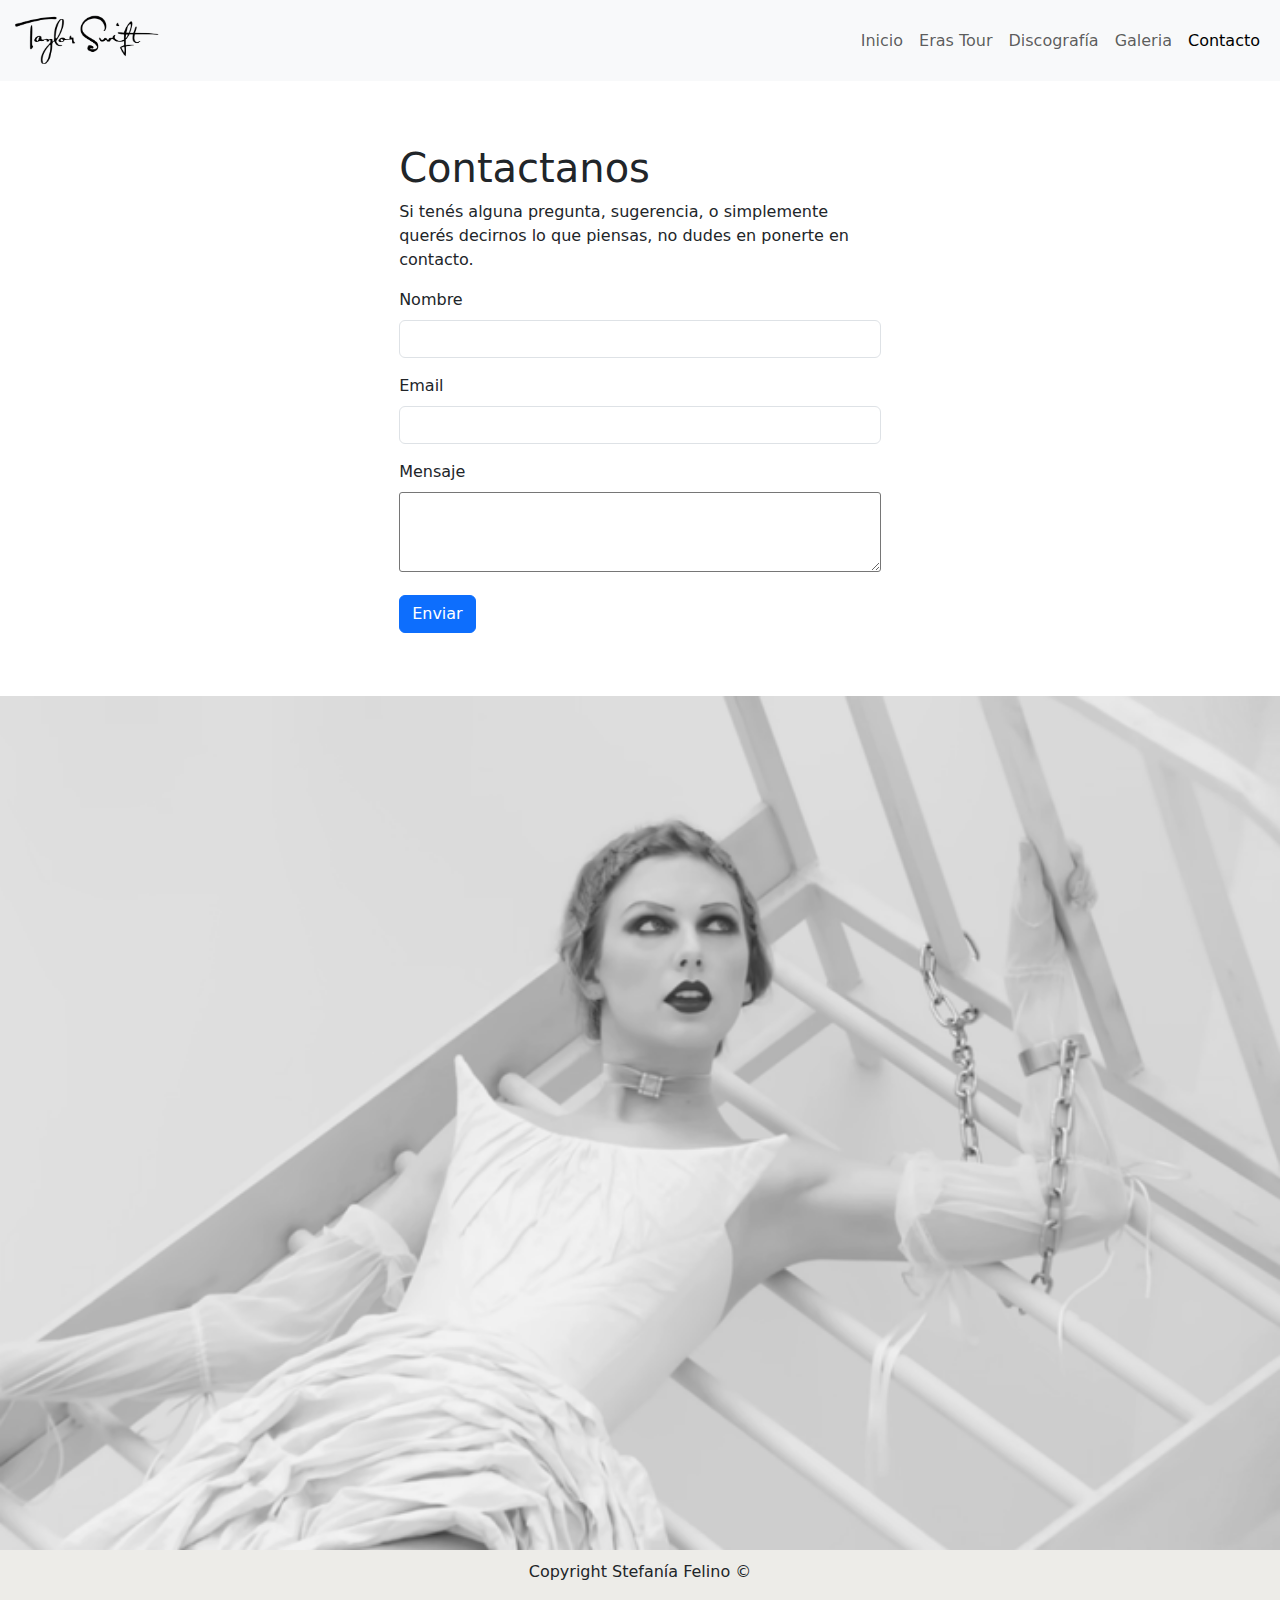
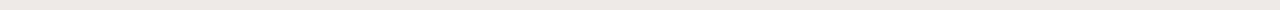
==== pages/contacto.html @ 02237abc "Proyecto Final" ====
<!DOCTYPE html>
<html lang="en">
<head>
    <meta charset="UTF-8">
    <meta name="viewport" content="width=device-width, initial-scale=1.0">
    <link rel="stylesheet" href="../css/estilos.css">
    <link href="https://cdn.jsdelivr.net/npm/bootstrap@5.3.3/dist/css/bootstrap.min.css" rel="stylesheet" integrity="sha384-QWTKZyjpPEjISv5WaRU9OFeRpok6YctnYmDr5pNlyT2bRjXh0JMhjY6hW+ALEwIH" crossorigin="anonymous">
    <title>Comunicate con nosotros | Taylor Swift fanpage</title>
    <meta name="description" content="En la sección de contacto, podrás ponerte en comunicación con nosotros para cualquier consulta, comentario o sugerencia relacionada con nuestra fan page">
    <meta name="keywords" content="contacto, enviar, formulario,">
</head>
<!-- Banner principal -->
<body>
    <header>
        <!-- Logo  -->
        
         <!-- menu de navegacion -->
         <nav class="navbar navbar-expand-lg bg-body-tertiary">
            <div class="container-fluid">
              <a class="navbar-brand" href="../index.html">
                <img src="../img/sticker-png-taylor-swift-logo.png" alt="logo taylor swift" width="150px">
              </a>
              <button class="navbar-toggler" type="button" data-bs-toggle="collapse" data-bs-target="#navbarSupportedContent" aria-controls="navbarSupportedContent" aria-expanded="false" aria-label="Toggle navigation">
                <span class="navbar-toggler-icon"></span>
              </button>
              <div class="collapse navbar-collapse" id="navbarSupportedContent">
                <ul class="navbar-nav ms-auto mb-2 mb-lg-0">
                  <li class="nav-item">
                    <a class="nav-link" aria-current="" href="../index.html">Inicio</a>
                  </li>
                  <li class="nav-item">
                    <a class="nav-link" href="../pages/eras-tour.html">Eras Tour </a>
                  </li>

                  <li class="nav-item"></li>
                  <a class="nav-link" href="../pages/discografia.html"> Discografía 
                      
                  </a>
                </li>

                  <li class="nav-item"></li>
                    <a class="nav-link" href="../pages/galeria.html"> Galeria

                    </a>
                  </li>

                  <li class="nav-item"></li>
                  <a class="nav-link active" href="../pages/contacto.html"> Contacto </a>
                </li>

                  </li>
                </ul>
                </form>
              </div>
            </div>
          </nav>
    </header>

    <!-- Formulario de contacto -->

    <main>

      <div class="form-area">
        <div class="container">
          <div class="row single-form g-0">
            <div class="col-sm-12 col-lg-6">
              <div class="left">
                <h1><span> Contactanos </span></h1>
                <p>Si tenés alguna pregunta, sugerencia, o simplemente querés decirnos lo que piensas, no dudes en ponerte en contacto.</p>

              </div>

            </div>

            <div class="col -sm-12 col-lg-6">
              <div class="right">
                <i class="fa fa-caret-left"></i>
                <form>
                  <div class="mb-3">
                    <label for="exampleInputEmail1" class="form-label">Nombre</label>
                    <input type="text" class="form-control" id="exampleInputEmail1" aria-describedby="emailHelp">
                    
                  </div>
                  <div class="mb-3">
                    <label for="exampleInputPassword1" class="form-label">Email</label>
                    <input type="email" class="form-control" id="exampleInputPassword1">
                  </div>

                  <div class="mb-3">
                    <label for="exampleInputPassword1" class="form-label">Mensaje</label>
                    <textarea class="email" class="form-control" id="exampleInputPassword1"></textarea>
                  </div>

                  <button type="submit" class="btn btn-primary">Enviar</button>
                </form>
                

              </div>

            </div>

          </div>

        </div>

      </div>
      <div class="taylor-contacto">
      <img src="../img/taylor-contacto.webp" alt="taylor contacto">
      </div>
    </main>


<!-- Pie de pagina -->
    <footer>

        <p> Copyright Stefanía Felino © </p>
        <script src="https://cdn.jsdelivr.net/npm/bootstrap@5.3.3/dist/js/bootstrap.bundle.min.js" integrity="sha384-YvpcrYf0tY3lHB60NNkmXc5s9fDVZLESaAA55NDzOxhy9GkcIdslK1eN7N6jIeHz" crossorigin="anonymous"></script>
    </footer>
</body>
</html>
---- css/estilos.css ----
@charset "UTF-8";
/* Reset */
* {
  margin: 0;
  padding: 0;
  box-sizing: border-box;
}

/* variables de color */
/* variables de tamaño de fuente */
/* variables de transiciones */
/* estilos */
/* Inicio */
.banner-principal {
  display: none;
}

.banner-vertical img:hover {
  transform: scale(1.1);
}

.banner-vertical img {
  width: 100%;
  opacity: 90%;
  transition: all 0.5s ease-in-out;
  z-index: 0;
}

.texto-inicio {
  font-size: 0.7rem;
  position: absolute;
  top: 50%;
  left: 50%;
  text-align: center;
  padding: 15px;
  width: 100%;
  line-height: 2;
  transform: translate(-50%, -50%);
  color: white;
  z-index: 1;
  text-shadow: 0 0 8px rgba(0, 0, 0, 0.8);
}
.texto-inicio h1 {
  font-size: 2rem;
}

header {
  z-index: 10;
  position: relative;
}

.nav-link {
  padding: 10px 15px;
  font-size: 1.5rem;
  margin-right: 0px;
}

main {
  grid-template-columns: 1fr;
  row-gap: 2rem;
  align-content: center;
}

/* Parrafo */
.texto-inicio {
  text-align: center;
  padding: 30px;
}

/* Eras Tour */
.texto-eras-tour {
  padding: 20px;
  text-align: center;
}

.banner-principal-eras-tour {
  text-align: center;
}
.banner-principal-eras-tour img {
  width: 100%;
  height: auto;
  max-width: 600px;
  display: block;
  margin: 0 auto;
}

/* Tablas */
.container {
  display: flex;
  justify-content: center;
  align-items: center;
  flex-direction: column;
  align-items: center;
  padding: 10px;
}

table {
  width: 100%;
  border-collapse: collapse;
  margin-bottom: 20px;
}

th, td {
  padding: 15px;
  text-align: left;
  border: 1px solid #ddd;
}

.btn {
  padding: 10px 15px;
  background-color: #007bff;
  color: white;
  border: none;
  border-radius: 5px;
  cursor: pointer;
}
.btn:hover {
  background-color: #0056b3;
}

.taylor-contacto {
  width: 100%;
  height: auto;
  opacity: 0.9;
  border-radius: 8px;
}

/* Discografia */
.cards {
  display: flex;
  flex-wrap: wrap;
  justify-content: space-between;
}
.cards img {
  max-width: 100%;
}

.card {
  flex: 1 1 100%;
  max-width: 30rem;
  margin: 10px;
  box-shadow: 0 2px 5px rgba(0, 0, 0, 0.1);
  border-radius: 8px;
}

.card-img-top {
  width: 100%;
  border-top-left-radius: 8px;
  border-top-right-radius: 8px;
}

.discografia {
  text-align: center;
  padding: 30px;
  margin: 0;
}

/* Galeria */
.contenedor {
  margin: 1.8rem 1.8rem;
  display: grid;
  grid-template-columns: 1fr;
  grid-template-rows: repeat(3 20%);
  row-gap: 1.5rem;
  align-content: center;
}

main div img {
  width: 100%;
  height: 100%;
  object-fit: cover;
}

main .img-dos, main .img-cinco {
  display: none;
}

/* Formulario de contacto */
.row.single-form {
  display: flex;
  align-items: center;
  flex-direction: column;
}

.container-form form {
  margin: 40px 0;
}

.container-form form .campo, textarea {
  width: 100%;
  padding: 15px 10px;
  font-size: 15px;
  margin-bottom: 30px;
  border-radius: 3px;
  outline: 0px;
}

.container-form form textarea {
  max-width: 600px;
  min-width: 600px;
  min-height: 140px;
  max-height: 150px;
}

.form-area {
  padding-top: 1%;
  padding-bottom: 1%;
  margin: 40px;
}

.left {
  text-align: left;
}

/* Estilos del footer */
footer {
  text-align: center;
  background-color: #EDECE8;
  padding: 10px;
  position: relative;
  z-index: 10;
  display: flex;
  justify-content: center;
  align-items: center;
}

/* estilos de tablet */
@media screen and (min-width: 600px) {
  header {
    justify-content: space-between;
  }
  .contenedor {
    grid-template-columns: repeat(2, 1fr);
    grid-template-rows: repeat(2, 40%);
    column-gap: 1.5rem;
  }
  .img-cuatro {
    grid-column: span 2;
  }
  /* Discografía */
  .card {
    width: auto;
  }
  .cards {
    grid-template-columns: repeat(2, 1fr);
    gap: 20px;
  }
  .texto-inicio {
    font-size: 1.5rem;
    position: absolute;
    top: 50%;
    left: 50%;
    text-align: center;
    padding: 15px;
    width: 100%;
    line-height: 2;
    transform: translate(-50%, -50%);
    color: white;
    z-index: 1;
    text-shadow: 0 0 8px rgba(0, 0, 0, 0.8);
  }
  .texto-inicio h1 {
    font-size: 3rem;
  }
  /* eras tour */
  .banner-principal-eras-tour img {
    max-width: 100%;
    margin: 0 auto;
  }
  table {
    width: 100%;
    border-collapse: collapse;
    margin-bottom: 50px;
  }
  th, td {
    padding: 25px;
    text-align: left;
    border: 1px solid #ddd;
  }
  /* Discografía */
  .discografia {
    padding: 20px;
    text-align: center;
  }
  .cards {
    display: flex;
    flex-wrap: wrap;
    justify-content: center;
    max-width: 100%;
  }
  .card {
    max-width: 30rem;
    margin: 15px;
    box-shadow: 0 2px 5px rgba(0, 0, 0, 0.1);
    border-radius: 8px;
    transition: transform 0.2s;
  }
  .card:hover {
    transform: scale(1.02);
  }
  .card-img-top {
    width: 100%;
    border-top-left-radius: 8px;
    border-top-right-radius: 8px;
  }
  /* Footer */
  footer {
    text-align: center;
    background-color: #EDECE8;
    padding: 15px;
    position: relative;
    z-index: 10;
    display: flex;
    justify-content: center;
    align-items: center;
  }
}
/* estilos de Desktop */
@media screen and (min-width: 1024px) {
  /* Inicio */
  .banner-vertical {
    display: none;
  }
  .banner-principal {
    display: flex;
    flex-direction: column;
    align-items: center;
    position: relative;
    overflow: hidden;
    cursor: pointer;
  }
  .banner-principal img {
    width: 100%;
    opacity: 90%;
    transition: all 7s ease-in-out;
  }
  .banner-principal img:hover {
    transform: scale(1.1);
  }
  .texto-inicio {
    font-size: 1.5rem;
    position: absolute;
    top: 50%;
    left: 50%;
    transform: translate(-50%, -50%);
    color: white;
    text-shadow: 0 0 8px rgba(0, 0, 0, 0.8);
  }
  .texto-inicio h1 {
    font-size: 5rem;
  }
  /* Galeria */
  .contenedor .img-dos, .contenedor .img-cinco {
    display: block;
  }
  .contenedor {
    grid-template-columns: repeat(3, 1fr);
    grid-template-rows: 30% 30% 20%;
    gap: 1.5rem;
  }
  .img-uno, .img-tres {
    grid-row: span 2;
  }
  .img-dos, .img-cuatro {
    grid-column: span 1;
  }
  .img-cinco {
    grid-column: span 3;
  }
  /* Discografía */
  .cards {
    display: flex;
    justify-content: center;
    margin: 30px;
    gap: 40px;
    flex-wrap: wrap;
  }
  /* eras tour */
  .container {
    display: flex;
    justify-content: center;
    gap: 20px;
  }
  .col {
    flex: 1;
    max-width: 400px;
  }
  table {
    width: 100%;
    border-collapse: collapse;
  }
  th {
    padding: 20px;
    text-transform: uppercase;
    text-align: center;
  }
  td {
    padding: 15px;
  }
  .banner-principal-eras-tour img {
    max-width: 100%;
    margin: 0 auto;
  }
  /* Discografía */
  .card {
    flex: 1 1 calc(33.333% - 30px);
  }
  /* Footer */
  footer {
    text-align: center;
    background-color: #EDECE8;
    padding: 10px;
    position: relative;
    z-index: 10;
    display: flex;
    justify-content: center;
    align-items: center;
  }
}

/*# sourceMappingURL=estilos.css.map */
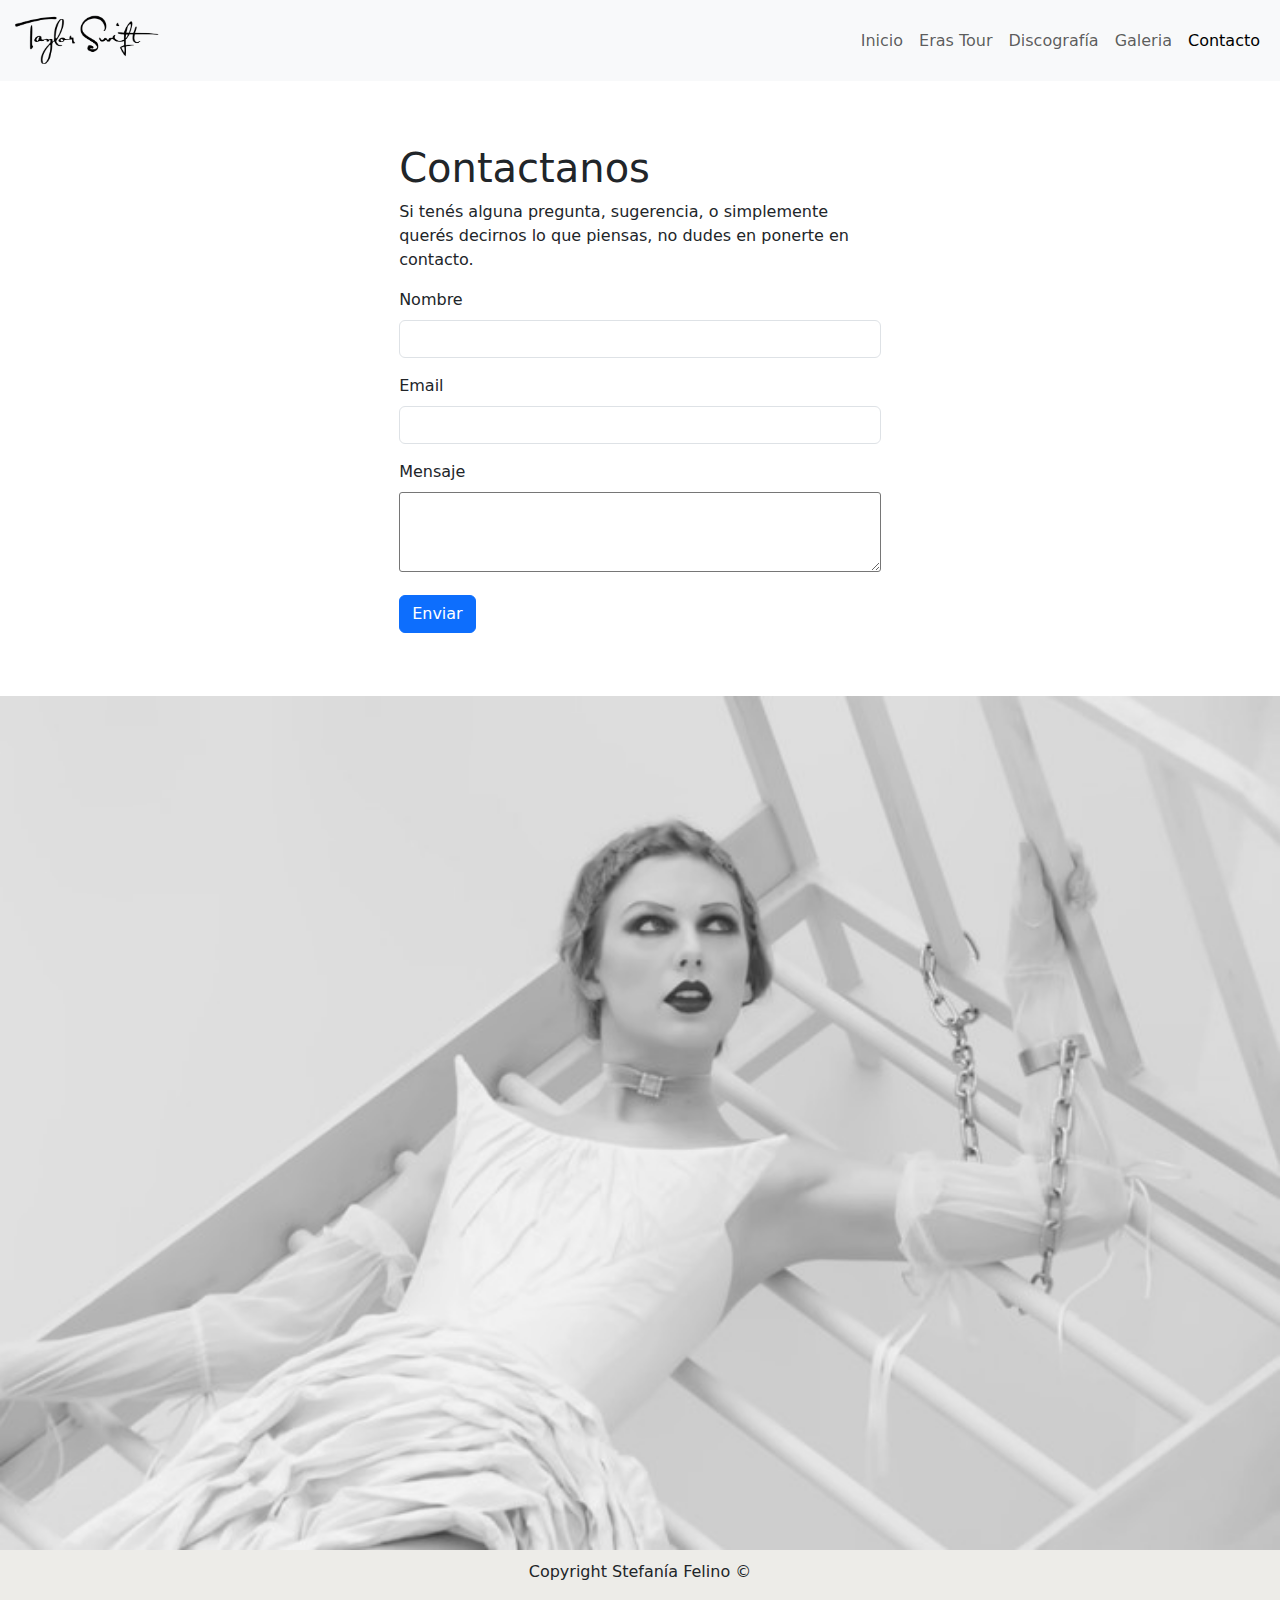
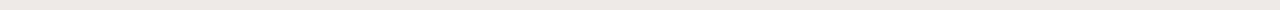
==== commit bc050fc1: "Entrega final" ====
--- a/pages/contacto.html
+++ b/pages/contacto.html
@@ -105,7 +105,7 @@
 
       </div>
       <div class="taylor-contacto">
-      <img src="../img/taylor-contacto.webp" alt="taylor contacto">
+      <img src="../img/taylor-contacto.jpg" alt="taylor contacto">
       </div>
     </main>
 
--- a/css/estilos.css
+++ b/css/estilos.css
@@ -307,7 +307,7 @@
   footer {
     text-align: center;
     background-color: #EDECE8;
-    padding: 15px;
+    padding: 20px;
     position: relative;
     z-index: 10;
     display: flex;
